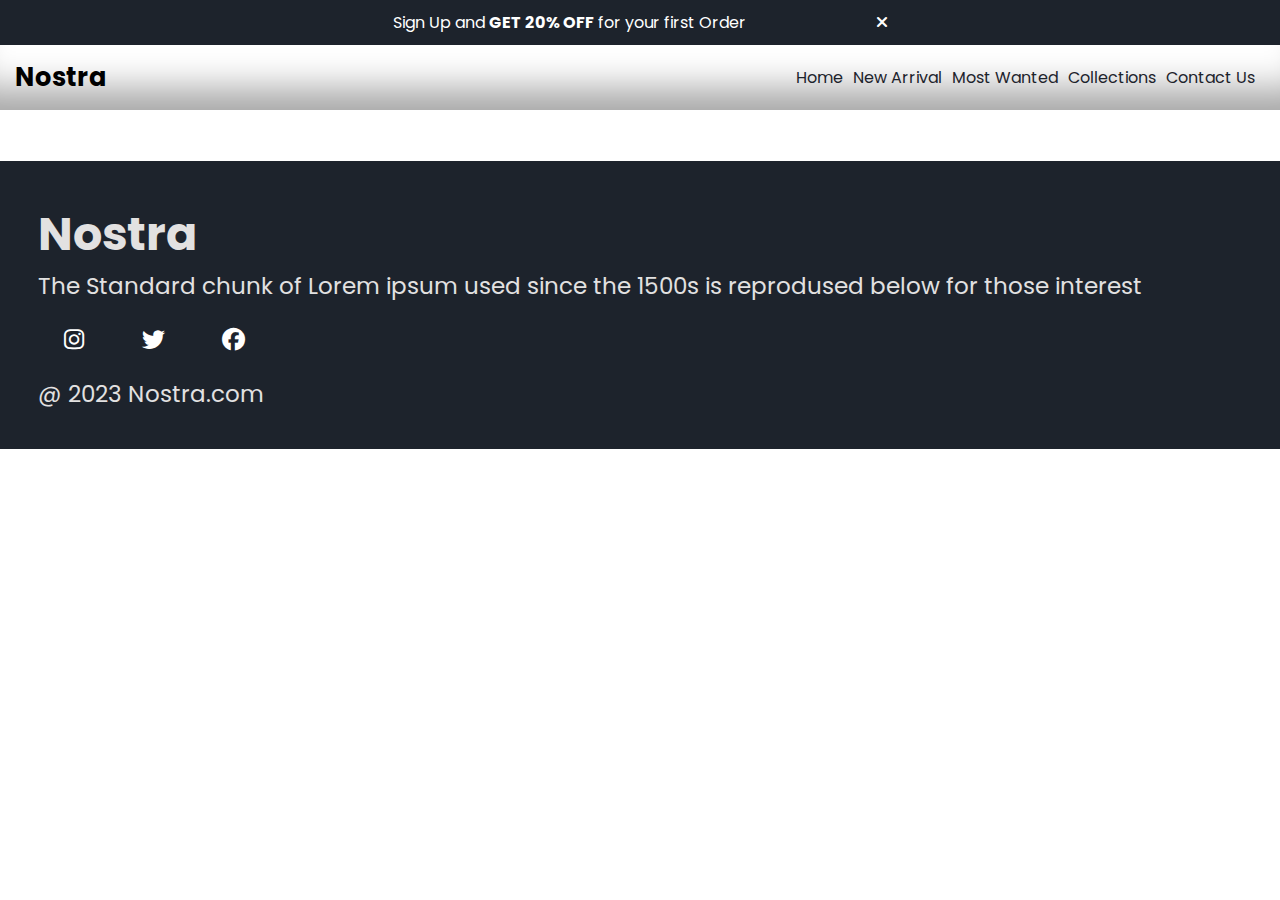
==== collection.html @ 43858c1e "uploaded all files" ====
<!DOCTYPE html>
<html lang="en">
<head>
    <meta charset="UTF-8">
    <meta name="viewport" content="width=device-width, initial-scale=1.0">
    <title>Nostra</title>
    <!-- style link -->
    <link rel="stylesheet" href="style.css" />
    <!--Link Google Fonts-->
    <link rel="preconnect" href="https://fonts.googleapis.com" />
    <link rel="preconnect" href="https://fonts.gstatic.com" crossorigin="" />
    <link
      href="https://fonts.googleapis.com/css2?family=Poppins:wght@400;500;700&amp;display=swap"
      rel="stylesheet"
    />
    <!--Link Font Awesome-->
    <link
      rel="stylesheet"
      href="https://cdnjs.cloudflare.com/ajax/libs/font-awesome/6.4.2/css/all.min.css"
    />
</head>
<body>
       <!-- offer -->
       <div class="nav-offer">
        <p>
          Sign Up and <b>GET 20% OFF</b> for your first Order
          <i
            id="close-offer"
            style="margin-left: 10%"
            class="fa-solid fa-xmark"
          ></i>
        </p>
  
        <p></p>
      </div>
      <!--nav-bar -->
  
      <div class="nav-bar">
        <h1 style="font-size: 2vw">Nostra</h1>
        <ul class="nav-bar__list" style="list-style-type: none">
          <li>
            <a href="">Home</a>
          </li>
          <li><a href="#new arrivals">New Arrival</a></li>
          <li><a href="#wanted">Most Wanted</a></li>
          <li><a href="">Collections</a></li>
          <li><a href="">Contact Us</a></li>
        </ul>
        <i id="menu-bar" class="fa-solid fa-bars"></i>
      </div>


     <!-- Footer -->
<div class="footer">
    <h1>Nostra</h1>
    <p>The Standard chunk of Lorem ipsum used since the 1500s is reprodused below for those interest</p>
    <div class="footer-icon">
      <i class="icon fa-brands fa-instagram" style="color: #ffffff;"></i>
      <i class="icon fa-brands fa-twitter" style="color: #ffffff;"></i>
      <i class="icon fa-brands fa-facebook" style="color: #ffffff;"></i>
    </div>
    <p>@ 2023 Nostra.com</p>
  </div>
</body>
</html>
---- style.css ----
*{
    padding: 0;
    margin: 0;
}
body {
    font-family: 'Poppins', sans-serif;
}

/* navbar-offer */
.nav-offer{
    background-color: #1D232C;
    color:white ;
    padding: 10px;
    display: block;
    text-align: center;
}

#close-offer{
    cursor: pointer;
}
.nav-bar{
    display: flex;
    align-items: center;
    justify-content: space-between;
    margin-bottom: 10px;
    position:sticky;
    z-index: 5;
    top: 0px;
    background-color: white;
    padding-left: 15px;
    padding-right: 15px;
    padding-top:10px;
    padding-bottom: 10px;
    box-shadow: rgba(0, 0, 0, 0.35) 0px -50px 36px -28px inset;   
}

.nav-bar__list{
    display: flex;
    gap:10px;
    margin: 10px;
    
}
.nav-bar__list li a{
    text-decoration: none;
    color: #1D232C;
}
#menu-bar{
display: none;
}
/* Container */
.container{
padding-left: 15px;
padding-right: 15px;
}
/* navbar-slide */
.navbar-slide{
    background-color: #1D232C;
    position: fixed;
    top:0px;
    height: 100%;
    width: 40vw;
    z-index: 10;
    padding-top:10%;
    transition: all;
    transition-duration: 2s;
    
    }
    .navbar-slide p{
        cursor: pointer;
        color: white;
        position: absolute;
        right: 2vw;
    
    
    }
    .navbar-slide__list li a{
        text-decoration: none;
        color: #E2E1E1;
    
    }
    .navbar-slide__list li{
        margin-top: 30px;
        padding-left: 7vw;
    }
/* slider*/
.slider{
    position: relative;
}
.left-slider{
 position: absolute;
 top:35%;
 left:5%;
 font-size: 10vw;
}
.head-slider{
    display: flex;
    overflow-y: scroll;
    gap: 10px;
    

}
.head-slider::-webkit-scrollbar
{
    display: none;
}

/* .head-slider img{
    width: 100%;
    border-radius: 20px;
} */
.slider-img{
    width: 100%;
}

.head-slider-content{
    text-align: center;
    position: absolute;
    top: 20%;
    color: white;
    width: 100%;
}
.right-slider{
    position: absolute;
    top:35%;
    right:5%;
    font-size: 10vw;
   }


.head-slider-content h1{
    font-size: 5vw;
    margin-bottom: 2px;
}
.head-slider-content h4{
    font-size: 2vw;
    margin-bottom: 5px;
}
/* brands */
.brands-list{
    display: flex;
    justify-content:space-between;
    gap: 10px;
    margin-top: 10px;
}
.brands-list-items{
    display: flex;
    flex-direction: column;
    align-items: center;
   
}
.brands-list-items img{
    width: 40%;
}
.customer{
    margin-top: 5vw;
    margin-bottom: 3vw;

}
.experience-container1{
    display: flex;
    justify-content:space-between;
    padding: 2vw;
    font-size: 1.5vw;
    align-items: center;
}
.experience-container2{
    display: flex;
    gap: 10px;
    justify-content: space-between;
    font-size: 1vw;
}
.experience-container1__details{
    padding: 20px;
}
.arrivals-list{
    display: flex;
    justify-content: space-between;
    font-size: 1.5vw;
}
.arrivals-list-items{
    margin-top: 2vw;
    position: relative;
}
.arrivals-list-items img{
    width:20vw;
}
.overlay {
    border-radius: 2%;
    position: absolute;
    width: 100%;
    height: 100%;
    background-color: black;
    z-index: 2;
    top: 0;
    opacity: 0.6;
}
.arrivals-list-items button{
    position: absolute;
    top: 50%;
    left: 20%;
   padding-left: 5%;
   padding-right: 5%;
   padding-top: 5%;
   padding-bottom: 5%;
   font-size: 1.5vw;
    z-index: 4;
    border-radius: 20px;
    border: none;
}

/* most wanted */
.most-wanted{
    margin-top: 5vw;

}
.most-wanted-container2{
    display: flex;
    gap: 20px;
    overflow-x: scroll;
    cursor: pointer;
}
.most-wanted-container2::-webkit-scrollbar{
    display: none;
}

.most-wanted-items{
position: relative;
}
.most-wanted-items p{
    position: absolute;
    left: 1%;
    background-color: red;
    color: white;
    padding-left: 10%;
    padding-right: 10%;
    padding-top: 5%;
    padding-bottom: 5%;
    border-radius: 20px;
    font-size: 2vw;
}
.heart{
    position: absolute;
    bottom:3%;
    right: 3%;
}
/* Limited-offer */
.limited-offer{
    display: flex;
    gap: 10px;
    font-size: 2vw;
    padding: 20px;
}
.limited-offer__img{
    width:40vw ;
}
.limited-offer__img img{
    width: 100%;
}
.limited-offer__details{
    padding:20px;
    margin-top: 5%;
    color: white;
    font-size: 1.5vw;
}
.limited-offer__details button{
    margin-top: 5px;
    padding: 2%;
    border-radius: 10px;
}
/* News Letter */
.news-letter{
    text-align: center;
    margin-top: 5vw;
    font-size: 2vw;
}
.news-letter input{
    padding: 1%;
    margin-top: 2%;
    margin-bottom: 2%;
    width: 80vw;
    border: solid 2px #1D232C;
}

.news-letter button{
    padding: 10px;
    background-color: #1D232C;
    color:#E2E1E1;
    border-radius: 10px;
    font-size: 1.8vw;
}
/* footer */
.footer{
    background-color: #1D232C;
    color:#E2E1E1;
    padding: 3%;
    margin-top: 4%;
    font-size: 1.8vw;
}
.footer-icon{
    /* margin-top: 2vw;
    margin-bottom: 2vw; */
    display: flex;
    gap: 5%;
    padding: 2vw;

}
@media screen and (max-width:900px) {

    #menu-bar{
        display: block;
    }
    .nav-bar ul{
        display: none;
    }
    
}
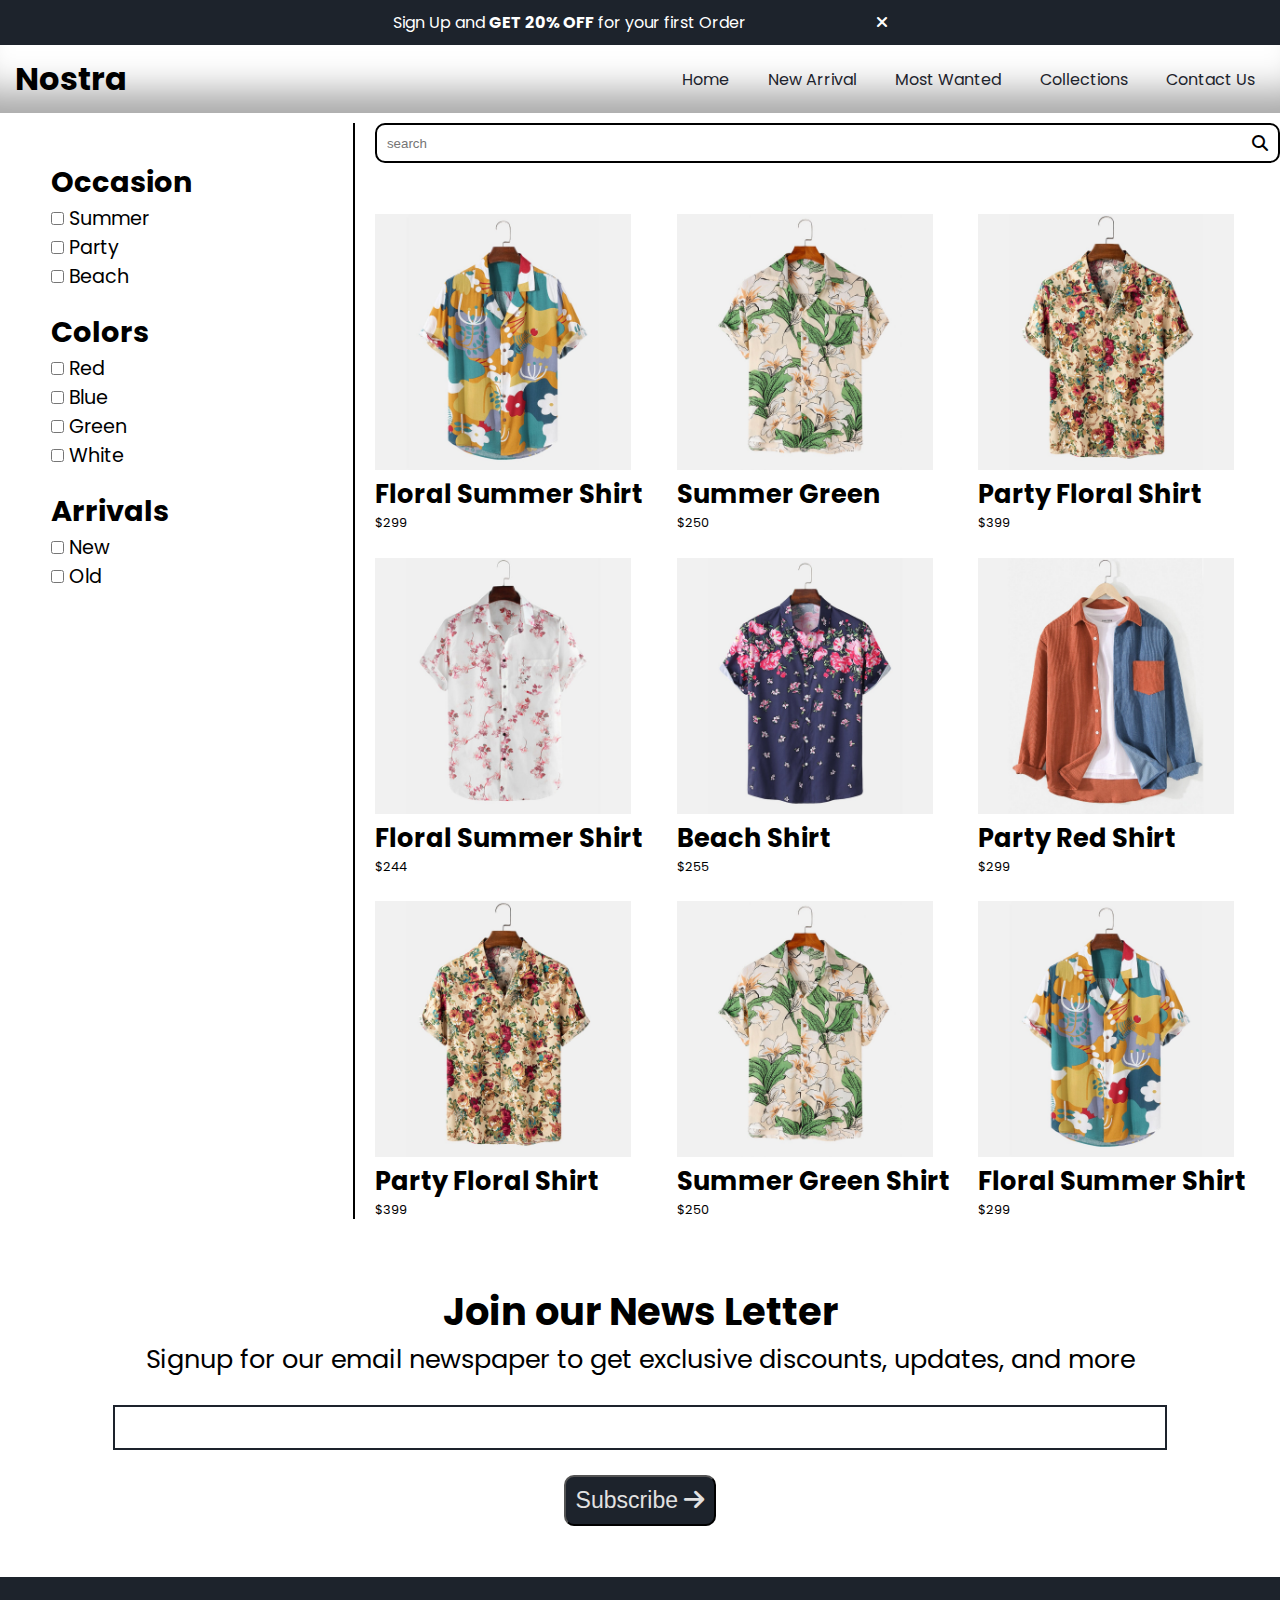
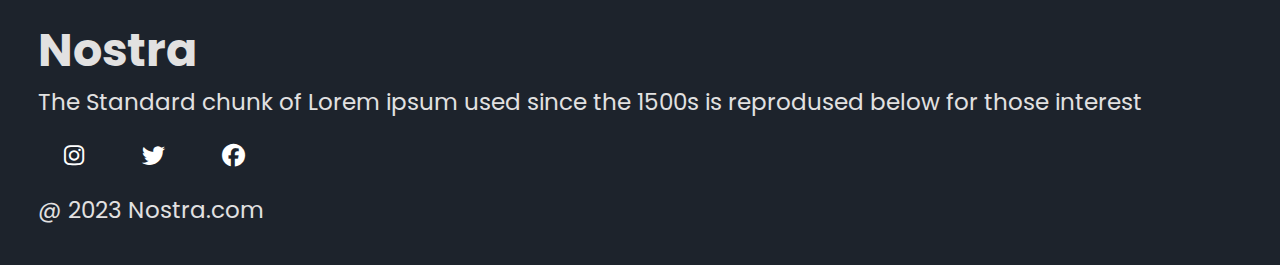
==== commit 8645a83a: "updated all files" ====
--- a/collection.html
+++ b/collection.html
@@ -3,7 +3,7 @@
 <head>
     <meta charset="UTF-8">
     <meta name="viewport" content="width=device-width, initial-scale=1.0">
-    <title>Nostra</title>
+    <title>Nostra-Collections</title>
     <!-- style link -->
     <link rel="stylesheet" href="style.css" />
     <!--Link Google Fonts-->
@@ -31,12 +31,12 @@
           ></i>
         </p>
   
-        <p></p>
+        
       </div>
       <!--nav-bar -->
   
       <div class="nav-bar">
-        <h1 style="font-size: 2vw">Nostra</h1>
+        <h1 >Nostra</h1>
         <ul class="nav-bar__list" style="list-style-type: none">
           <li>
             <a href="">Home</a>
@@ -48,8 +48,114 @@
         </ul>
         <i id="menu-bar" class="fa-solid fa-bars"></i>
       </div>
+<!-- navbar slide -->
+<div class="navbar-slide" style="left:-50%;">
+  <p id="close" >X</p>
+  <ul class="navbar-slide__list" style="list-style-type: none">
+      
+  <li>
+      <a href="index.html">Home</a>
+    </li>
+    <li><a href="index.html#new arrivals">New Arrival</a></li>
+    <li><a href="index.html#wanted">Most Wanted</a></li>
+    <li><a href="collection.html">Collections</a></li>
+    <li><a href="contact.html">Contact Us</a></li>
+  </ul>
+</div>
 
+      <!-- collection -->
 
+      <div class="collection">
+         <!-- occasion conatiner 1 -->
+        <div class="occasion">
+          <div class="occasion-items1">
+          <h2>Occasion</h2>
+          <div>
+          <input type="checkbox" name="" id="summer" value="Summer"> Summer<br>
+          <input type="checkbox" name="" id="Party" value="Party"> Party<br>
+          <input type="checkbox" name="" id="Beach" value="Beach"> Beach<br>
+        </div>
+      </div>
+        <div class="occasion-items2">
+          <h2>Colors</h2>
+          <input type="checkbox" name="" id="Red" value="Red"> Red <br>
+          <input type="checkbox" name="" id="Blue" value="Blue"> Blue <br>
+          <input type="checkbox" name="" id="Green" value="Green"> Green <br>
+          <input type="checkbox" name="" id="White" value="White"> White <br>
+        </div>
+        <div class="occasion-items3">
+          <h2>Arrivals</h2>
+          <input type="checkbox" name="" id="New" value="New"> New<br>
+          <input type="checkbox" name="" id="Old" value="Old"> Old <br>
+        </div>
+        </div>
+
+        <!-- occasion container 2 -->
+        <div class="occasion-container2">
+          <div class="search-bar">
+            <input type="search" name="" id="" placeholder="search">
+            <i class="fa-solid fa-magnifying-glass"></i>
+          </div>
+       
+        <!-- occasion collection shirts -->
+        <div class="collection-shirts">
+          <div class="collection-shirts-items1">
+            <img style="width: 20vw;"  src="./images/f1.jpg" alt="">
+            <h1>Floral Summer Shirt</h1>
+            <p>$299</p>
+          </div>
+          <div class="collection-shirts-items1">
+            <img style="width: 20vw;"   src="./images/f2.jpg" alt="">
+            <h1>Summer Green</h1>
+            <p>$250</p>
+          </div>
+          <div class="collection-shirts-items2">
+            <img style="width: 20vw;"   src="./images/f3.jpg" alt="">
+            <h1>Party Floral Shirt</h1>
+            <p>$399</p>
+          </div>
+          <div class="collection-shirts-items">
+            <img style="width: 20vw;"  src="./images/f4.jpg" alt="">
+            <h1>Floral Summer Shirt</h1>
+            <p>$244</p>
+          </div>
+          <div class="collection-shirts-items">
+            <img style="width: 20vw;"   src="./images/f5.jpg" alt="">
+            <h1>Beach Shirt</h1>
+            <p>$255</p>
+          </div>
+          <div class="collection-shirts-items2">
+            <img style="width: 20vw;"   src="./images/f6.jpg" alt="">
+            <h1>Party Red Shirt</h1>
+            <p>$299</p>
+          </div>
+          <div class="collection-shirts-items2">
+            <img style="width: 20vw;"  src="./images/f3.jpg" alt="">
+            <h1>Party Floral Shirt</h1>
+            <p>$399</p>
+          </div>
+          <div class="collection-shirts-items1">
+            <img style="width: 20vw;"   src="./images/f2.jpg" alt="">
+            <h1>Summer Green Shirt</h1>
+            <p>$250</p>
+          </div>
+          <div class="collection-shirts-items1">
+            <img style="width: 20vw;"   src="./images/f1.jpg" alt="">
+            <h1>Floral Summer Shirt</h1>
+            <p>$299</p>
+          </div>
+          
+        </div>
+      </div>
+      </div>
+
+      <!-- news letter -->
+<div class="news-letter">
+  <h2>Join our News Letter</h2>
+  <p>Signup for our email newspaper to get exclusive discounts, updates, and more</p>
+  <input type="text"><br>
+  <button>Subscribe  <i class="fa-solid fa-arrow-right"></i></button>
+  </div>
      <!-- Footer -->
 <div class="footer">
     <h1>Nostra</h1>
@@ -61,5 +167,6 @@
     </div>
     <p>@ 2023 Nostra.com</p>
   </div>
+  <script src="collection.js"></script>
 </body>
 </html>--- a/style.css
+++ b/style.css
@@ -14,6 +14,7 @@
     display: block;
     text-align: center;
 }
+
 
 #close-offer{
     cursor: pointer;
@@ -36,7 +37,7 @@
 
 .nav-bar__list{
     display: flex;
-    gap:10px;
+    gap: 3vw;
     margin: 10px;
     
 }
@@ -45,8 +46,9 @@
     color: #1D232C;
 }
 #menu-bar{
-display: none;
-}
+    display: none;
+    cursor: pointer;
+    }
 /* Container */
 .container{
 padding-left: 15px;
@@ -65,6 +67,7 @@
     transition-duration: 2s;
     
     }
+   
     .navbar-slide p{
         cursor: pointer;
         color: white;
@@ -91,11 +94,15 @@
  top:35%;
  left:5%;
  font-size: 10vw;
+ 
+}
+#slider-left-activate,#slider-right-activate{
+    cursor: pointer;
 }
 .head-slider{
     display: flex;
     overflow-y: scroll;
-    gap: 10px;
+    
     
 
 }
@@ -109,7 +116,7 @@
     border-radius: 20px;
 } */
 .slider-img{
-    width: 100%;
+    width: 100vw;
 }
 
 .head-slider-content{
@@ -124,6 +131,7 @@
     top:35%;
     right:5%;
     font-size: 10vw;
+    cursor: pointer;
    }
 
 
@@ -138,15 +146,17 @@
 /* brands */
 .brands-list{
     display: flex;
-    justify-content:space-between;
+    justify-content:space-evenly;
     gap: 10px;
     margin-top: 10px;
+    font-size: 2vw;
+
 }
 .brands-list-items{
     display: flex;
     flex-direction: column;
     align-items: center;
-   
+    justify-content: center;
 }
 .brands-list-items img{
     width: 40%;
@@ -304,6 +314,71 @@
     padding: 2vw;
 
 }
+
+/* collection */
+.collection{
+    display: flex;
+    gap: 20px;
+    justify-content: space-between;
+}
+.occasion{
+    display: flex;
+    flex-direction: column;
+    gap: 20px;
+    padding-left:4%;
+    flex-basis: 25%;
+    font-size: 1.5vw;
+    border-right: solid black 2px ;
+
+}
+.occasion-items1{
+    margin-top: 3vw;
+}
+
+
+.occasion-container2{
+    flex-basis: 75%;
+}
+.search-bar{
+    display: flex;
+    align-items: center;
+    padding: 10px;
+    border: solid black 2px;
+    border-radius: 10px;
+    margin-bottom: 2vw;
+}
+
+.search-bar input{
+    border: none;
+    width: 100%;
+}
+.search-bar input:focus{
+    outline: none;
+}
+
+.collection-shirts{
+    display: flex;
+    justify-content: space-between;
+    font-size: 1vw;
+    flex-wrap: wrap;
+    
+}
+
+.collection-shirts-items{
+    flex-basis: 25%;
+    flex-grow: 1;
+    margin-top: 2vw;
+}
+.collection-shirts-items1{
+    flex-basis: 25%;
+    flex-grow: 1;
+    margin-top: 2vw;
+}
+.collection-shirts-items2{
+    flex-basis: 25%;
+    flex-grow: 1;
+    margin-top: 2vw; 
+}
 @media screen and (max-width:900px) {
 
     #menu-bar{
